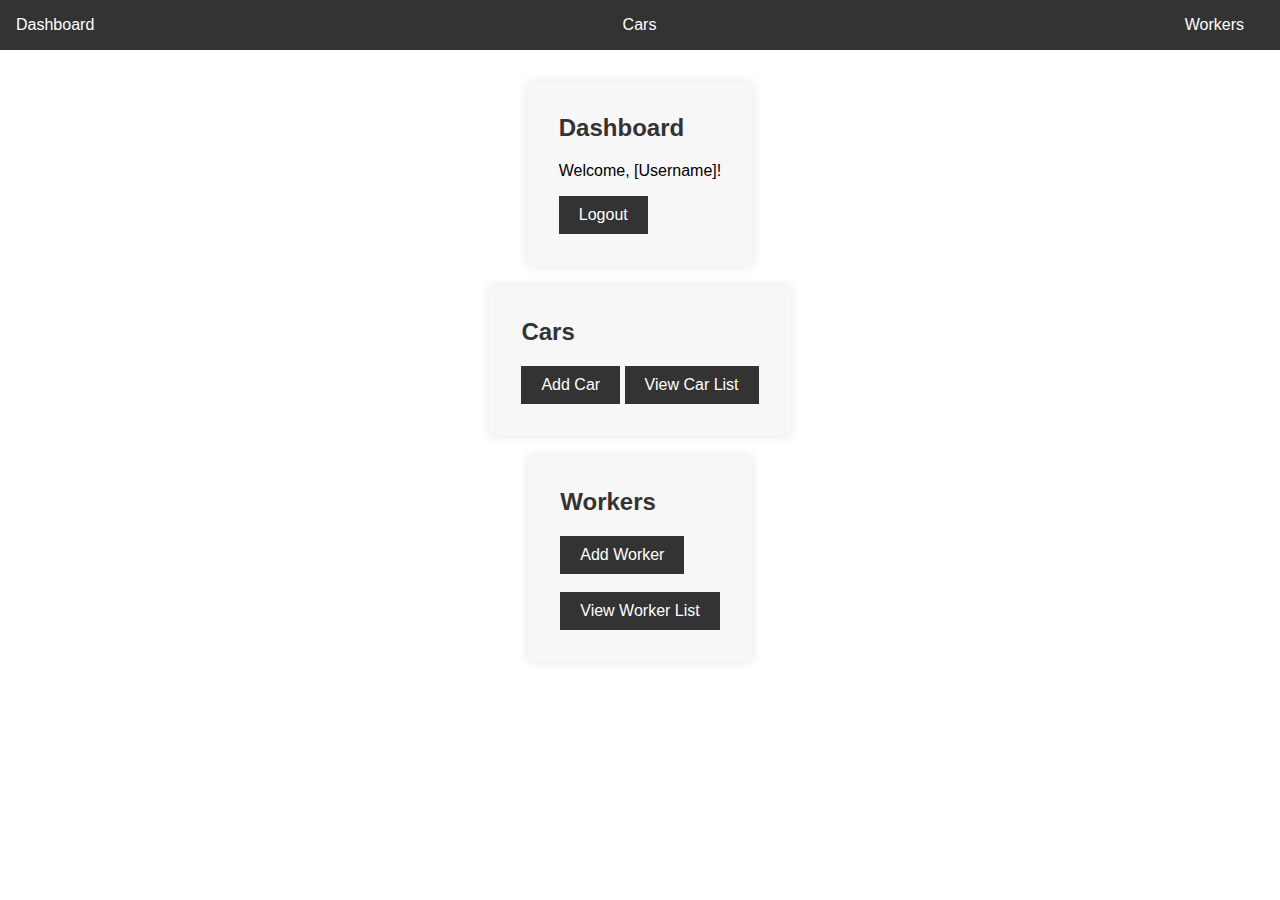
==== 1JS/index.html @ b426107d "1/8/2024" ====
<!-- index.html -->
<!DOCTYPE html>
<html lang="en">

<head>
  <meta charset="UTF-8">
  <meta name="viewport" content="width=device-width, initial-scale=1.0">
  <title>Automated Car Fixing Center</title>
  <link rel="stylesheet" href="style.css">
  <script src="./assets/UI.js"></script>
</head>

<body>
  <header>
    <nav>
      <ul>
        <li><a href="#dashboard">Dashboard</a></li>
        <li><a href="#cars">Cars</a></li>
        <li><a href="#workers">Workers</a></li>
      </ul>
    </nav>
  </header>
  <main>
    <!-- Dashboard Section -->
    <section id="dashboard">
      <h2>Dashboard</h2>
      <p>Welcome, <span id="username">[Username]</span>!</p>
      <button id="logout-btn">Logout</button>
      <div id="appointments">
        <!-- Appointments will be displayed here -->
      </div>
    </section>
    <!-- Add Car Section -->
    <section id="Cars">
      <h2>Cars</h2>
      <button id="add-car-btn">Add Car</button>
      <button id="view-car-list-btn">View Car List</button>
      <div id="car-list-window" class="slide-out">
        <h2>Car List</h2>
        <table id="car-list-table">
          <thead>
            <tr>
              <th>Make</th>
              <th>Model</th>
              <th>Year</th>
              <th>Color</th>
              <th>Mileage</th>
              <th>Owner</th>
              <th>Notes</th>
            </tr>
          </thead>
          <tbody id="car-list-body">
            <!-- Car list will be displayed here -->
          </tbody>
        </table>
        <button id="close-car-list-btn">Close</button>
      </div>
      <div id="car-details-window" class="hidden">
        <h2>Car Details</h2>
        <form>
          <label for="car-make">Make:</label>
          <input type="text" id="car-make"><br>
          <label for="car-model">Model:</label>
          <input type="text" id="car-model"><br>
          <label for="car-year">Year:</label>
          <input type="number" id="car-year"><br>
          <label for="car-color">Color:</label>
          <input type="text" id="car-color"><br>
          <label for="car-mileage">Mileage:</label>
          <input type="number" id="car-mileage"><br>
          <label for="car-owner">Owner:</label>
          <input type="text" id="car-owner"><br>
          <label for="car-notes">Notes:</label>
          <textarea id="car-notes"></textarea><br>
          <button type="submit">Save Changes</button>
        </form>
        <button id="close-car-details-btn">Close</button>
        <button id="delete-car-btn">Delete</button>
      </div>
    </section>
    
    <div id="add-car-window" class="hidden">
      <!-- Content of the window goes here -->
      <h2>Add Car</h2>
      <form id="add-car-form">
        <label for="car-make">Make:</label>
        <input type="text" id="car-make" name="car-make">
        <label for="car-model">Model:</label>
        <input type="text" id="car-model" name="car-model">
        <label for="car-year">Year:</label>
        <input type="number" id="car-year" name="car-year" min="" max="">
        <label for="car-color">Color:</label>
        <input type="text" id="car-color" name="car-color">
        <label for="car-mileage">Mileage:</label>
        <input type="number" id="car-mileage" name="car-mileage">
        <label for="car-owner">Owner:</label>
        <input type="text" id="car-owner" name="car-owner">
        <label for="car-notes">Notes:</label>
        <textarea id="car-notes" name="car-notes"></textarea>
        <button type="submit">Add Car</button>
      </form>
    </div>
    
    <!-- Workers Section -->
    <section id="workers">
      <h2>Workers</h2>
      <button id="add-worker-btn">Add Worker</button><br><br>
      <button id="view-worker-list-btn">View Worker List</button>
    </section>
  </main>

  <div id="add-worker-window" class="hidden">
    <!-- Content of the window goes here -->
    <h2>Add Worker</h2>
    <form id="add-worker-form">
      <label for="worker-name">Name:</label>
      <input type="text" id="worker-name" name="worker-name">
      <label for="worker-phone">Phone:</label>
      <input type="tel" id="worker-phone" name="worker-phone">
      <label for="worker-adress">adress:</label>
      <input type="text" id="worker-adress" name="worker-adress">
      <select name="worker-speciality" id="dropdown">
        <option value="">Worker Speciality</option>
        <option value="option1">Option 1</option>
        <option value="option2">Option 2</option>
        <option value="option3">Option 3</option>
        <option value="option4">Option 4</option>
      </select>
      <button type="submit">Add Worker</button>
    </form>
  </div>

  <div id="worker-list-window" class="hidden">
    <h2>Worker List</h2>
    <button id="close-worker-list-btn">Close</button>
    <table id="worker-list">
      <thead>
        <tr>
          <th>Name</th>
          <th>Adress</th>
          <th>Phone</th>
        </tr>
      </thead>
      <tbody id="worker-list-body">
        <!-- Worker list will be displayed here -->
      </tbody>
    </table>
  </div>
  <div id="worker-details-window" class="hidden">
    <h2>Worker Details</h2>
    <form id="add-worker-form">
      <label for="worker-name">Name:</label>
      <input type="text" id="worker-name" name="worker-name">
      <label for="worker-phone">Phone:</label>
      <input type="tel" id="worker-phone" name="worker-phone">
      <label for="worker-adress">adress:</label>
      <input type="text" id="worker-adress" name="worker-adress">
      <select name="worker-speciality" id="dropdown">
        <option value="">Worker Speciality</option>
        <option value="option1">Option 1</option>
        <option value="option2">Option 2</option>
        <option value="option3">Option 3</option>
        <option value="option4">Option 4</option>
      </select>
      <button type="submit">Update Worker</button>
    </form>
    <button id="close-worker-details-btn">Close</button>
    <button id="delete-worker-btn">Delete</button>
  </div>
  <script src="script.js"></script>
</body>

</html>
---- 1JS/style.css ----
/* styles.css */
body {
    font-family: Arial, sans-serif;
    margin: 0;
    padding: 0;
}

header {
    background-color: #333;
    color: #fff;
    padding: 1em;
    text-align: center;
}

.hidden {
  display: none;
}

nav ul {
    list-style: none;
    margin: 0;
    padding: 0;
    display: flex;
    justify-content: space-between;
}

nav li {
    margin-right: 20px;
}

nav a {
    color: #fff;
    text-decoration: none;
}

main {
    display: flex;
    flex-direction: column;
    align-items: center;
    padding: 2em;
}

section {
    background-color: #f7f7f7;
    padding: 2em;
    margin-bottom: 20px;
    box-shadow: 0 0 10px rgba(0, 0, 0, 0.1);
}

h1, h2 {
    color: #333;
    margin-top: 0;
}

button {
    background-color: #333;
    color: #fff;
    border: none;
    padding: 10px 20px;
    font-size: 16px;
    cursor: pointer;
}

button:hover {
    background-color: #444;
}

/*Car section*/
#add-car-window {
  position: fixed;
  top: 50%;
  left: 50%;
  width: 20vw;
  height: fit-content;
  transform: translate(-50%, -50%);
  background-color: #fff;
  padding: 20px;
  border: 1px solid #ddd;
  border-radius: 10px;
  box-shadow: 0 0 10px rgba(0, 0, 0, 0.2);
  width: 400px;
}

#add-car-form {
  display: flex;
  flex-direction: column;
  align-items: center;
  padding: 20px;
}

#add-car-form label {
  margin-bottom: 10px;
  font-weight: bold;
  color: #333;
}

#add-car-form input, .add-car-form textarea {
  padding: 10px;
  margin-bottom: 20px;
  border: 1px solid #ccc;
  border-radius: 5px;
  width: 100%;
}

#add-car-form input[type="submit"] {
  background-color: #4CAF50;
  color: #fff;
  padding: 10px 20px;
  border: none;
  border-radius: 5px;
  cursor: pointer;
}

#add-car-form input[type="submit"]:hover {
  background-color: #3e8e41;
}

#add-car-form textarea {
  height: 100px;
  resize: vertical;
}

#add-car-window.slide-in {
  display: block;
  animation: slideIn 0.5s forwards;
}

#car-details-window {
  position: absolute;
  top: 50%;
  left: 50%;
  transform: translate(-50%, -50%);
  z-index: 1;
  background-color: #fff;
  padding: 20px;
  border: 1px solid #ddd;
  border-radius: 10px;
  box-shadow: 0 0 10px rgba(0, 0, 0, 0.2);
}

#worker-details-window {
  position: absolute;
  top: 50%;
  left: 50%;
  transform: translate(-50%, -50%);
  z-index: 1;
  background-color: #fff;
  padding: 20px;
  border: 1px solid #ddd;
  border-radius: 10px;
  box-shadow: 0 0 10px rgba(0, 0, 0, 0.2);
}


.slide-out {
  position: fixed;
  top: 0;
  right: 0;
  bottom: 0;
  left: 0;
  background-color: rgba(0, 0, 0, 0.5);
  display: none;
  z-index: 1;
}

.slide-out.slide-in {
  display: block;
}

.slide-out > * {
  background-color: #fff;
  padding: 20px;
  border: 1px solid #ddd;
  border-radius: 10px;
  width: 80%;
  margin: 40px auto;
}

#close-car-list-btn {
  color: #333;
  background-color: #fff;
  padding: 20px;
  margin: 0 auto !important; 
  border: 1px solid #ddd;
  border-radius: 10px;
  width: 80%;
  margin: 40px auto;
}

#car-list-window {
  overflow: scroll;
}

#car-list-table {
  border-collapse: collapse;
  width: 100%;
  padding: 50px;
}

#car-list-table th, #car-list-table td {
  border: 1px solid #ddd;
  padding: 8px;
  text-align: left;
}

#car-list-table th {
  background-color: #f0f0f0;
}

/*Worker Section*/
#add-worker-window {
    position: fixed;
    top: 50%;
    left: 50%;
    width: 20vw;
    height: fit-content;
    transform: translate(-50%, -50%);
    background-color: #fff;
    padding: 20px;
    border: 1px solid #ddd;
    border-radius: 10px;
    box-shadow: 0 0 10px rgba(0, 0, 0, 0.2);
    display: none; /* Hide the window by default */
  }
  
  #add-worker-window.slide-in {
    display: block;
    animation: slideIn 0.5s forwards;
  }
  
  @keyframes slideIn {
    0% {
      transform: translate(-50%, -50%) scale(0.5);
      opacity: 0;
    }
    100% {
      transform: translate(-50%, -50%) scale(1);
      opacity: 1;
    }
  }

  #add-worker-form {
    display: flex;
    flex-direction: column;
    align-items: center;
    padding: 20px;
  }
  
  #add-worker-form label {
    margin-bottom: 10px;
  }
  
  #add-worker-form input {
    padding: 10px;
    margin-bottom: 20px;
    border: 1px solid #ccc;
    border-radius: 5px;
  }
  
  #add-worker-form button[type="submit"] {
    background-color: #4CAF50;
    color: #fff;
    padding: 10px 20px;
    margin-top: 20px;
    border: none;
    border-radius: 5px;
    cursor: pointer;
  }
  
  #add-worker-form button[type="submit"]:hover {
    background-color: #3e8e41;
  }

#worker-list-window {
    position: fixed;
    top: 50%;
    left: 50%;
    width: 25vw;
    transform: translate(-50%, -50%);
    background-color: #fff;
    padding: 20px;
    border: 1px solid #ddd;
    border-radius: 10px;
    box-shadow: 0 0 10px rgba(0, 0, 0, 0.2);
    display: none;
  }
  
  #worker-list-window.slide-in {
    display: block;
    animation: slideIn 0.5s forwards;
  }
  
  @keyframes slideIn {
    0% {
      transform: translate(-50%, -50%) scale(0.5);
      opacity: 0;
    }
    100% {
      transform: translate(-50%, -50%) scale(1);
      opacity: 1;
    }
  }
  
  #worker-list {
    border-collapse: collapse;
    width: 100%;
  }
  
  #worker-list th, #worker-list td {
    border: 1px solid #ddd;
    padding: 10px;
    text-align: left;
  }
  
  #worker-list th {
    background-color: #f0f0f0;
  }
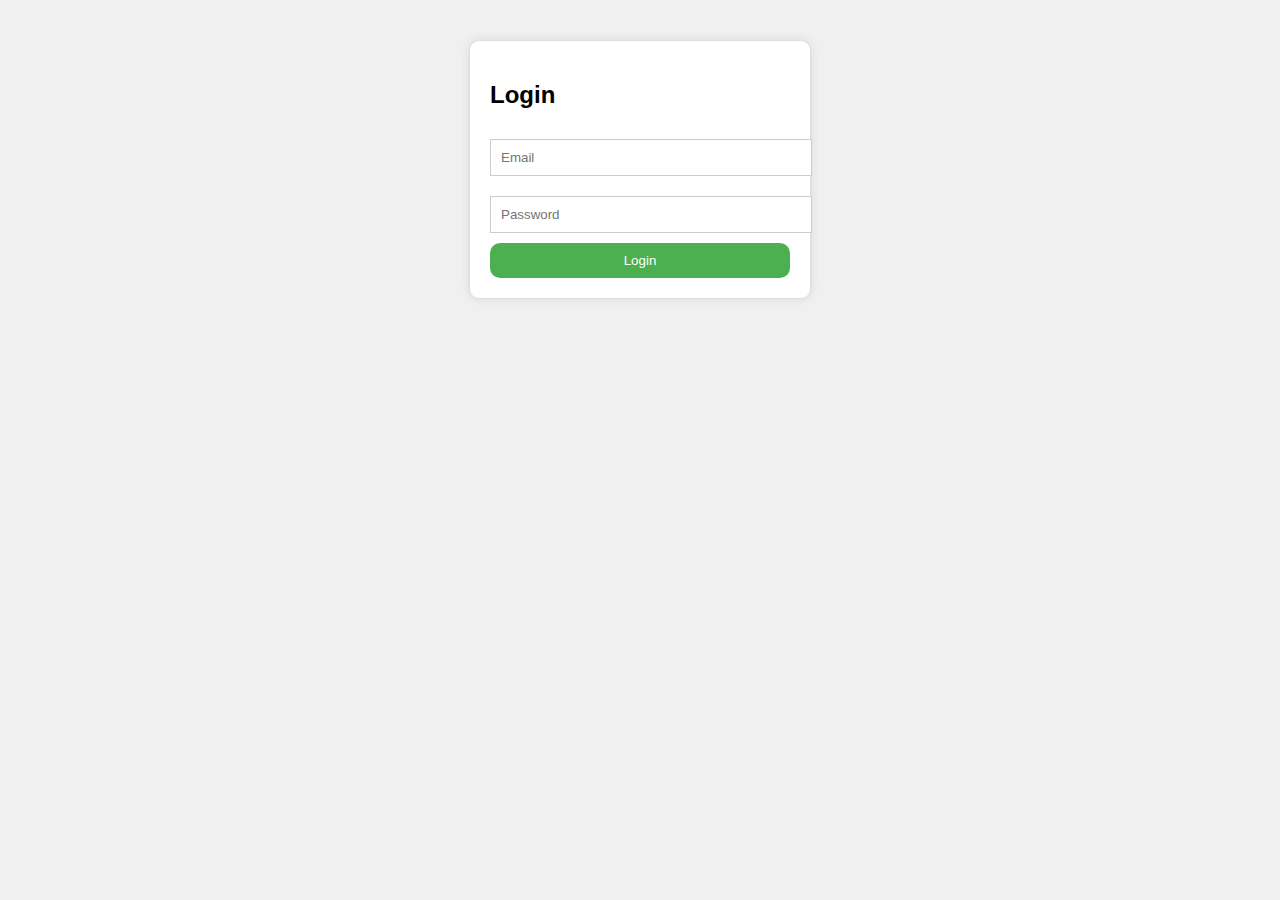
==== commit a123a66e: "beta 1" ====
--- a/1JS/index.html
+++ b/1JS/index.html
@@ -167,7 +167,25 @@
     <button id="close-worker-details-btn">Close</button>
     <button id="delete-worker-btn">Delete</button>
   </div>
-  <script src="script.js"></script>
+  <script src="script.js">
+    // Retrieve the token from localStorage
+  const token = localStorage.getItem("token");
+
+// Use the token to authenticate or authorize the user
+// For example, you can send it with every request to your API
+// or use it to verify the user's identity
+console.log("Token:", token);
+
+// Example: sending the token with a request to your API
+// fetch('/api/protected-endpoint', {
+//   headers: {
+//     Authorization: `Bearer ${token}`,
+//   },
+// })
+//   .then((response) => response.json())
+//   .then((data) => console.log(data))
+//   .catch((error) => console.error(error));
+  </script>
 </body>
 
 </html>